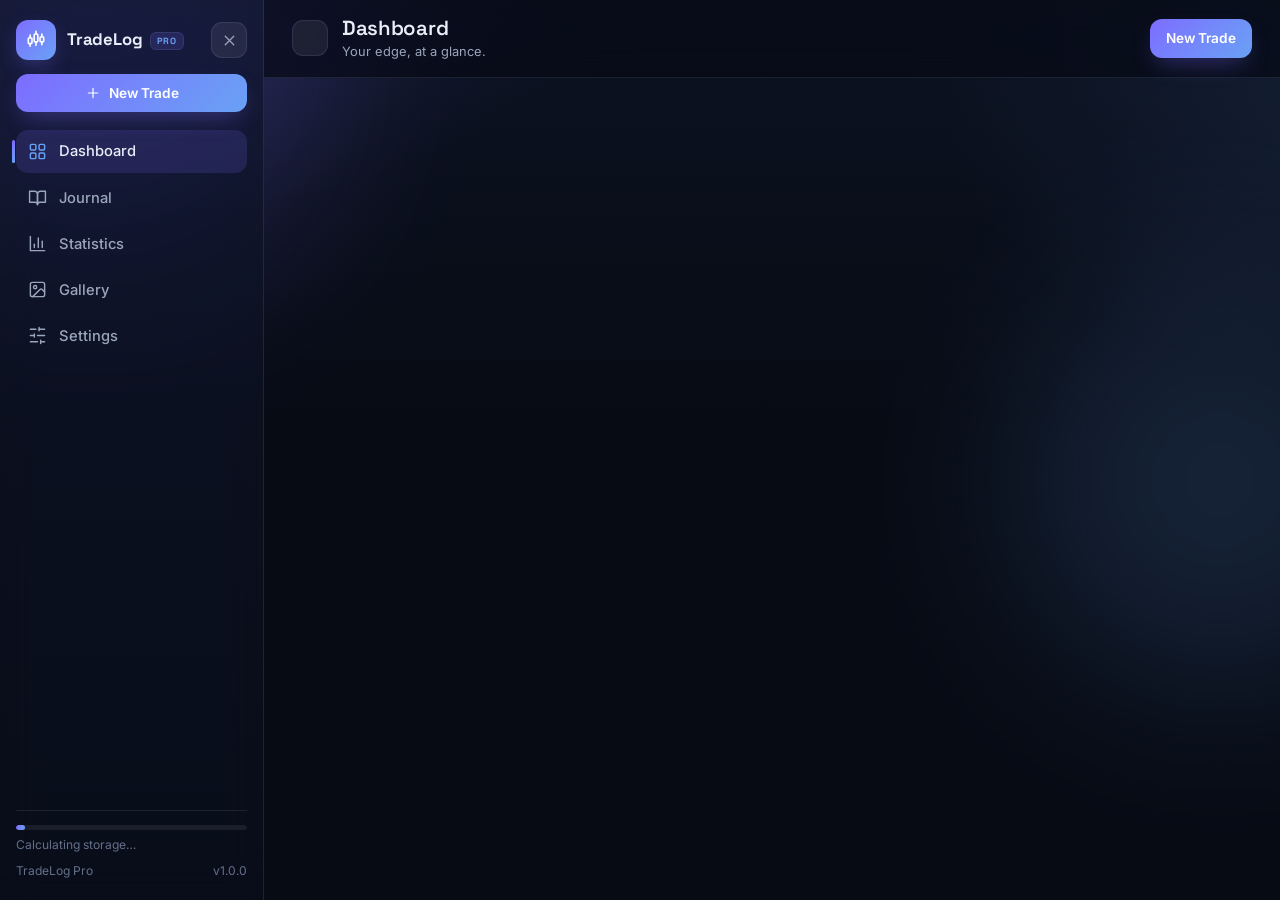
==== dashboard.html @ 1c087ba8 "Add files via upload" ====
<!DOCTYPE html>
<html lang="en" data-theme="dark" data-fs="md">
<head>
  <meta charset="UTF-8">
  <meta name="viewport" content="width=device-width, initial-scale=1, viewport-fit=cover">
  <title>Dashboard · TradeLog Pro</title>
  <meta name="description" content="TradeLog Pro — performance dashboard.">
  <meta name="theme-color" content="#070b14">
  <link rel="manifest" href="manifest.json">
  <link rel="icon" type="image/svg+xml" href="assets/icons/favicon.svg">
  <link rel="icon" type="image/png" sizes="32x32" href="assets/icons/favicon-32.png">
  <link rel="apple-touch-icon" href="assets/icons/apple-touch-icon.png">
  <meta name="apple-mobile-web-app-capable" content="yes">
  <meta name="apple-mobile-web-app-status-bar-style" content="black-translucent">
  <script>
    try { var s = JSON.parse(localStorage.getItem('tj.settings') || '{}'); var d = document.documentElement;
      d.dataset.theme = s.theme || 'dark'; d.dataset.fs = s.fontSize || 'md';
      if (s.accent) d.style.setProperty('--accent', s.accent); } catch (e) {}
  </script>
  <link rel="preconnect" href="https://fonts.googleapis.com">
  <link rel="preconnect" href="https://fonts.gstatic.com" crossorigin>
  <link href="https://fonts.googleapis.com/css2?family=Space+Grotesk:wght@500;600;700&family=Inter:wght@400;500;600;700&display=swap" rel="stylesheet">
  <link rel="stylesheet" href="style.css">
</head>
<body data-page="dashboard">
  <div class="bg-orbs" aria-hidden="true"><div class="orb o1"></div><div class="orb o2"></div></div>
  <div class="app">
    <aside id="sidebar" class="sidebar" aria-label="Sidebar"></aside>
    <div class="main">
      <header class="topbar">
        <button class="icon-btn menu-toggle" aria-label="Open menu"></button>
        <div class="tb-left">
          <h1>Dashboard</h1>
          <p class="sub" id="dashSub">Your edge, at a glance.</p>
        </div>
        <div class="tb-actions">
          <a class="btn btn-primary" href="trade.html"><span class="lbl">New Trade</span></a>
        </div>
      </header>
      <main class="content" id="dashRoot"></main>
    </div>
  </div>
  <div id="toasts" aria-live="polite"></div>

  <script defer src="assets/vendor/chart.umd.min.js"></script>
  <script defer src="js/storage.js"></script>
  <script defer src="js/images.js"></script>
  <script defer src="js/metrics.js"></script>
  <script defer src="js/ui.js"></script>
  <script defer src="js/charts.js"></script>
  <script defer src="script.js"></script>
  <script defer src="js/dashboard.js"></script>
</body>
</html>
---- style.css ----
/* ============================================================
   TradeLog Pro — Design System
   Dark "trading desk at night" theme · glassmorphism · Space Grotesk + Inter
   ============================================================ */

/* ---------- 1. Tokens ---------- */
:root {
  --bg: #070b14;
  --bg-2: #0c1322;
  --card: rgba(255, 255, 255, 0.045);
  --card-2: rgba(255, 255, 255, 0.075);
  --border: rgba(160, 176, 210, 0.13);
  --border-2: rgba(160, 176, 210, 0.24);
  --text: #e9edf7;
  --text-2: #9ba6bc;
  --text-3: #64708a;
  --accent: #7c6cff;
  --accent-2: #37d2e6;
  --accent-2: color-mix(in oklab, var(--accent) 52%, #37d2e6);
  --accent-soft: rgba(124, 108, 255, 0.16);
  --accent-soft: color-mix(in srgb, var(--accent) 16%, transparent);
  --accent-glow: rgba(124, 108, 255, 0.4);
  --accent-glow: color-mix(in srgb, var(--accent) 42%, transparent);
  --win: #2dd684;
  --loss: #ff5c7a;
  --be: #8b94a9;
  --warn: #f4b740;
  --win-soft: rgba(45, 214, 132, 0.13);
  --loss-soft: rgba(255, 92, 122, 0.13);
  --be-soft: rgba(139, 148, 169, 0.14);
  --warn-soft: rgba(244, 183, 64, 0.14);
  --shadow: 0 14px 34px -14px rgba(2, 6, 16, 0.65);
  --shadow-lg: 0 24px 60px -20px rgba(2, 6, 16, 0.75);
  --r-lg: 20px;
  --r-md: 14px;
  --r-sm: 10px;
  --font: "Inter", system-ui, -apple-system, "Segoe UI", Roboto, "Helvetica Neue", Arial, sans-serif;
  --font-d: "Space Grotesk", var(--font);
  --side-w: 264px;
  --ease: cubic-bezier(0.22, 1, 0.36, 1);
  color-scheme: dark;
}
html[data-fs="sm"] { font-size: 14px; }
html[data-fs="md"] { font-size: 15.5px; }
html[data-fs="lg"] { font-size: 17px; }

/* ---------- 2. Reset & base ---------- */
*, *::before, *::after { box-sizing: border-box; }
* { margin: 0; }
html { -webkit-text-size-adjust: 100%; }
body {
  font-family: var(--font);
  background: var(--bg);
  color: var(--text);
  line-height: 1.5;
  min-height: 100vh;
  min-height: 100dvh;
  -webkit-font-smoothing: antialiased;
  overflow-x: hidden;
}
body::before {
  content: "";
  position: fixed; inset: 0; z-index: -2;
  background:
    radial-gradient(900px 520px at 8% -10%, var(--accent-soft), transparent 60%),
    radial-gradient(800px 500px at 108% 12%, color-mix(in srgb, var(--accent-2) 10%, transparent), transparent 55%),
    linear-gradient(180deg, var(--bg-2), var(--bg) 46%);
}
img, canvas, svg { display: block; max-width: 100%; }
a { color: var(--accent-2); text-decoration: none; }
a:hover { text-decoration: underline; }
h1, h2, h3, h4 { font-family: var(--font-d); font-weight: 600; letter-spacing: -0.015em; line-height: 1.2; }
button { font: inherit; color: inherit; }
::selection { background: var(--accent-glow); color: #fff; }
:focus-visible { outline: 2px solid var(--accent); outline-offset: 2px; border-radius: 6px; }
::-webkit-scrollbar { width: 10px; height: 10px; }
::-webkit-scrollbar-thumb { background: rgba(150, 165, 200, 0.22); border-radius: 8px; border: 2px solid transparent; background-clip: content-box; }
::-webkit-scrollbar-thumb:hover { background-color: rgba(150, 165, 200, 0.38); }
::-webkit-scrollbar-track { background: transparent; }

/* ---------- 3. Ambient orbs ---------- */
.bg-orbs { position: fixed; inset: 0; z-index: -1; overflow: hidden; pointer-events: none; }
.orb { position: absolute; border-radius: 50%; filter: blur(90px); opacity: 0.5; }
.orb.o1 { width: 460px; height: 460px; left: -140px; top: -160px; background: var(--accent-glow); animation: drift 26s ease-in-out infinite alternate; }
.orb.o2 { width: 420px; height: 420px; right: -150px; top: 30%; background: color-mix(in srgb, var(--accent-2) 30%, transparent); animation: drift 32s ease-in-out infinite alternate-reverse; }
@keyframes drift { from { transform: translate3d(0, 0, 0) scale(1); } to { transform: translate3d(60px, 50px, 0) scale(1.12); } }

/* ---------- 4. App layout ---------- */
.app { display: flex; min-height: 100vh; min-height: 100dvh; }
.sidebar {
  position: fixed; z-index: 60; inset: 0 auto 0 0; width: var(--side-w);
  display: flex; flex-direction: column; gap: 14px; padding: 20px 16px;
  background: linear-gradient(180deg, rgba(16, 22, 40, 0.72), rgba(10, 14, 26, 0.72));
  border-right: 1px solid var(--border);
  backdrop-filter: blur(18px) saturate(150%);
  -webkit-backdrop-filter: blur(18px) saturate(150%);
  transition: transform 0.3s var(--ease);
}
.side-head { display: flex; align-items: center; justify-content: space-between; }
.brand { display: flex; align-items: center; gap: 11px; color: var(--text); }
.brand:hover { text-decoration: none; }
.brand-mark {
  width: 40px; height: 40px; border-radius: 12px; display: grid; place-items: center; flex: none;
  background: linear-gradient(135deg, var(--accent), var(--accent-2));
  box-shadow: 0 8px 22px -6px var(--accent-glow);
  color: #fff;
}
.brand-mark .icon { width: 22px; height: 22px; }
.brand-text { font-family: var(--font-d); font-weight: 700; font-size: 1.08rem; letter-spacing: -0.01em; }
.brand-text .pro {
  font-size: 0.58rem; font-weight: 700; letter-spacing: 0.14em; vertical-align: middle;
  margin-left: 7px; padding: 2px 6px; border-radius: 6px;
  background: var(--accent-soft); color: var(--accent-2); border: 1px solid var(--border);
}
.side-close { display: none; }
.side-new { width: 100%; justify-content: center; }
.side-nav { display: flex; flex-direction: column; gap: 4px; margin-top: 4px; flex: 1; }
.nav-item {
  display: flex; align-items: center; gap: 12px; padding: 10px 12px; border-radius: 12px;
  color: var(--text-2); font-weight: 500; font-size: 0.95rem; position: relative;
  transition: background 0.18s, color 0.18s;
}
.nav-item:hover { background: rgba(255, 255, 255, 0.05); color: var(--text); text-decoration: none; }
.nav-item.active { background: var(--accent-soft); color: var(--text); }
.nav-item.active::before {
  content: ""; position: absolute; left: -4px; top: 22%; bottom: 22%; width: 3px; border-radius: 3px;
  background: linear-gradient(180deg, var(--accent), var(--accent-2));
}
.nav-item .icon { width: 19px; height: 19px; flex: none; }
.nav-item.active .icon { color: var(--accent-2); }
.side-foot { border-top: 1px solid var(--border); padding-top: 14px; display: flex; flex-direction: column; gap: 8px; font-size: 0.78rem; color: var(--text-3); }
.usage-bar { height: 5px; border-radius: 4px; background: rgba(255, 255, 255, 0.07); overflow: hidden; margin-bottom: 6px; }
.usage-bar i { display: block; height: 100%; width: 4%; border-radius: 4px; background: linear-gradient(90deg, var(--accent), var(--accent-2)); transition: width 0.6s var(--ease); }
.ver { display: flex; justify-content: space-between; align-items: center; }
.scrim { position: fixed; inset: 0; z-index: 55; background: rgba(4, 7, 14, 0.6); backdrop-filter: blur(3px); opacity: 0; pointer-events: none; transition: opacity 0.25s; }
.scrim.show { opacity: 1; pointer-events: auto; }

.main { flex: 1; margin-left: var(--side-w); min-width: 0; display: flex; flex-direction: column; }
.topbar {
  position: sticky; top: 0; z-index: 40;
  display: flex; align-items: center; gap: 14px; padding: 16px 28px;
  background: color-mix(in srgb, var(--bg) 72%, transparent);
  backdrop-filter: blur(16px) saturate(140%);
  -webkit-backdrop-filter: blur(16px) saturate(140%);
  border-bottom: 1px solid var(--border);
}
.tb-left { flex: 1; min-width: 0; }
.topbar h1 { font-size: 1.32rem; }
.topbar .sub { font-size: 0.83rem; color: var(--text-2); margin-top: 1px; white-space: nowrap; overflow: hidden; text-overflow: ellipsis; }
.tb-actions { display: flex; align-items: center; gap: 10px; flex-wrap: wrap; justify-content: flex-end; }
.menu-toggle { display: none; }
.content { padding: 26px 28px 60px; display: flex; flex-direction: column; gap: 20px; width: 100%; max-width: 1360px; margin: 0 auto; }
.content.narrow { max-width: 1060px; }

/* ---------- 5. Buttons ---------- */
.btn {
  display: inline-flex; align-items: center; gap: 8px; padding: 9px 16px;
  border-radius: 12px; border: 1px solid var(--border); cursor: pointer;
  background: var(--card-2); color: var(--text); font-weight: 600; font-size: 0.88rem;
  transition: transform 0.15s var(--ease), box-shadow 0.2s, background 0.2s, border-color 0.2s;
  text-decoration: none; white-space: nowrap; -webkit-tap-highlight-color: transparent;
}
.btn:hover { text-decoration: none; border-color: var(--border-2); background: rgba(255, 255, 255, 0.1); }
.btn:active { transform: translateY(1px) scale(0.99); }
.btn .icon { width: 16px; height: 16px; }
.btn-primary {
  border: none; color: #fff;
  background: linear-gradient(135deg, var(--accent), var(--accent-2));
  box-shadow: 0 10px 24px -8px var(--accent-glow);
}
.btn-primary:hover { background: linear-gradient(135deg, var(--accent), var(--accent-2)); filter: brightness(1.08); box-shadow: 0 12px 28px -8px var(--accent-glow); }
.btn-ghost { background: transparent; }
.btn-danger { background: var(--loss-soft); border-color: color-mix(in srgb, var(--loss) 35%, transparent); color: var(--loss); }
.btn-danger:hover { background: color-mix(in srgb, var(--loss) 22%, transparent); border-color: var(--loss); }
.btn-sm { padding: 6px 11px; font-size: 0.8rem; border-radius: 10px; }
.btn-block { width: 100%; justify-content: center; }
.btn[disabled] { opacity: 0.45; pointer-events: none; }
.icon-btn {
  width: 36px; height: 36px; border-radius: 11px; display: inline-grid; place-items: center;
  background: var(--card-2); border: 1px solid var(--border); color: var(--text-2); cursor: pointer;
  transition: background 0.18s, color 0.18s, border-color 0.18s, transform 0.15s;
  flex: none;
}
.icon-btn:hover { color: var(--text); background: rgba(255, 255, 255, 0.1); border-color: var(--border-2); }
.icon-btn:active { transform: scale(0.94); }
.icon-btn .icon { width: 17px; height: 17px; }
.icon { width: 18px; height: 18px; }

/* ---------- 6. Cards ---------- */
.card {
  background: linear-gradient(180deg, rgba(255, 255, 255, 0.06), rgba(255, 255, 255, 0.028));
  border: 1px solid var(--border);
  border-radius: var(--r-lg);
  backdrop-filter: blur(14px) saturate(140%);
  -webkit-backdrop-filter: blur(14px) saturate(140%);
  box-shadow: var(--shadow);
  animation: rise 0.5s var(--ease) both;
  animation-delay: calc(var(--i, 0) * 45ms);
}
.card.pad { padding: 20px; }
.card-h { display: flex; align-items: center; gap: 10px; padding: 16px 20px; border-bottom: 1px solid var(--border); flex-wrap: wrap; }
.card-h h3 { font-size: 1rem; display: flex; align-items: center; gap: 9px; }
.card-h h3 .icon { width: 17px; height: 17px; color: var(--accent-2); }
.card-h .hint { font-size: 0.78rem; color: var(--text-3); }
.card-h .spacer, .spacer { flex: 1; }
.card-b { padding: 18px 20px; }
.divider { height: 1px; background: var(--border); border: 0; margin: 4px 0; }
@keyframes rise { from { opacity: 0; transform: translateY(14px); } to { opacity: 1; transform: none; } }

/* ---------- 7. Forms ---------- */
.field { display: flex; flex-direction: column; gap: 6px; min-width: 0; }
.field > label { font-size: 0.76rem; font-weight: 600; color: var(--text-2); letter-spacing: 0.02em; }
.field > label .req { color: var(--loss); }
.input, .select, .textarea {
  width: 100%; padding: 9px 12px; border-radius: 11px; font: inherit; font-size: 0.9rem;
  background: rgba(8, 12, 24, 0.55); border: 1px solid var(--border); color: var(--text);
  transition: border-color 0.18s, box-shadow 0.18s, background 0.18s;
}
.input:hover, .select:hover, .textarea:hover { border-color: var(--border-2); }
.input:focus, .select:focus, .textarea:focus {
  outline: none; border-color: var(--accent);
  box-shadow: 0 0 0 3px var(--accent-soft); background: rgba(8, 12, 24, 0.75);
}
.input::placeholder, .textarea::placeholder { color: var(--text-3); }
.select {
  appearance: none; -webkit-appearance: none; padding-right: 32px; cursor: pointer;
  background-image: url("data:image/svg+xml,%3Csvg xmlns='http://www.w3.org/2000/svg' width='14' height='14' viewBox='0 0 24 24' fill='none' stroke='%239ba6bc' stroke-width='2' stroke-linecap='round' stroke-linejoin='round'%3E%3Cpath d='m6 9 6 6 6-6'/%3E%3C/svg%3E");
  background-repeat: no-repeat; background-position: right 11px center;
}
.textarea { min-height: 92px; resize: vertical; line-height: 1.55; }
input[type="date"], input[type="time"], input[type="month"] { color-scheme: dark; }
.fg { display: grid; grid-template-columns: repeat(12, 1fr); gap: 14px; }
.c2 { grid-column: span 2; } .c3 { grid-column: span 3; } .c4 { grid-column: span 4; }
.c6 { grid-column: span 6; } .c8 { grid-column: span 8; } .c12 { grid-column: span 12; }

.check { display: flex; align-items: center; gap: 10px; cursor: pointer; padding: 9px 12px; border-radius: 11px; border: 1px solid var(--border); background: rgba(8, 12, 24, 0.4); transition: border-color 0.18s, background 0.18s; font-size: 0.88rem; user-select: none; }
.check:hover { border-color: var(--border-2); }
.check input { position: absolute; opacity: 0; pointer-events: none; }
.check .box { width: 19px; height: 19px; flex: none; border-radius: 6px; border: 1.5px solid var(--border-2); display: grid; place-items: center; transition: background 0.15s, border-color 0.15s; }
.check .box svg { width: 12px; height: 12px; stroke: #fff; stroke-width: 3; fill: none; stroke-linecap: round; stroke-linejoin: round; opacity: 0; transform: scale(0.5); transition: opacity 0.15s, transform 0.15s; }
.check input:checked + .box { background: linear-gradient(135deg, var(--accent), var(--accent-2)); border-color: transparent; }
.check input:checked + .box svg { opacity: 1; transform: scale(1); }
.check input:checked ~ .txt { color: var(--text); }
.check .txt { color: var(--text-2); }

.seg { display: inline-flex; padding: 4px; gap: 3px; border-radius: 12px; background: rgba(8, 12, 24, 0.55); border: 1px solid var(--border); }
.seg button {
  border: none; background: transparent; color: var(--text-2); padding: 6px 13px; border-radius: 9px;
  font-size: 0.83rem; font-weight: 600; cursor: pointer; display: inline-flex; align-items: center; gap: 7px;
  transition: background 0.18s, color 0.18s;
}
.seg button .icon { width: 15px; height: 15px; }
.seg button:hover { color: var(--text); }
.seg button.active { background: var(--accent-soft); color: var(--text); box-shadow: inset 0 0 0 1px var(--border-2); }
.seg button.active.s-buy, .seg button.active.s-win { background: var(--win-soft); color: var(--win); box-shadow: inset 0 0 0 1px color-mix(in srgb, var(--win) 40%, transparent); }
.seg button.active.s-sell, .seg button.active.s-loss { background: var(--loss-soft); color: var(--loss); box-shadow: inset 0 0 0 1px color-mix(in srgb, var(--loss) 40%, transparent); }
.seg button.active.s-be { background: var(--be-soft); color: var(--text); box-shadow: inset 0 0 0 1px var(--border-2); }

.range-wrap { display: flex; align-items: center; gap: 12px; }
.range-val { min-width: 44px; text-align: center; font-family: var(--font-d); font-weight: 700; font-size: 1rem; padding: 4px 8px; border-radius: 9px; background: var(--accent-soft); color: var(--accent-2); }
input[type="range"] { flex: 1; appearance: none; -webkit-appearance: none; height: 6px; border-radius: 4px; background: linear-gradient(90deg, var(--accent) var(--fill, 50%), rgba(255, 255, 255, 0.1) var(--fill, 50%)); cursor: pointer; }
input[type="range"]::-webkit-slider-thumb { appearance: none; -webkit-appearance: none; width: 18px; height: 18px; border-radius: 50%; background: #fff; border: 4px solid var(--accent); box-shadow: 0 2px 10px var(--accent-glow); }
input[type="range"]::-moz-range-thumb { width: 18px; height: 18px; border-radius: 50%; background: #fff; border: 4px solid var(--accent); }

.chips { display: flex; flex-wrap: wrap; gap: 8px; align-items: center; }
.chip {
  display: inline-flex; align-items: center; gap: 6px; padding: 6px 12px; border-radius: 999px;
  border: 1px solid var(--border); background: rgba(8, 12, 24, 0.45); color: var(--text-2);
  font-size: 0.8rem; font-weight: 600; cursor: pointer; user-select: none;
  transition: all 0.16s var(--ease);
}
.chip:hover { border-color: var(--border-2); color: var(--text); }
.chip.on { background: var(--accent-soft); border-color: color-mix(in srgb, var(--accent) 45%, transparent); color: var(--text); box-shadow: 0 4px 14px -6px var(--accent-glow); }
.chip.on::before { content: "✓"; font-size: 0.7rem; color: var(--accent-2); }
.chip-add { display: inline-flex; align-items: center; gap: 6px; }
.chip-add input { width: 118px; padding: 6px 11px; border-radius: 999px; font-size: 0.8rem; background: transparent; border: 1px dashed var(--border-2); color: var(--text); }
.chip-add input:focus { outline: none; border-color: var(--accent); }
.tagpill { display: inline-flex; align-items: center; gap: 5px; padding: 3px 10px; border-radius: 999px; font-size: 0.72rem; font-weight: 600; background: var(--accent-soft); color: var(--accent-2); border: 1px solid var(--border); }

/* ---------- 8. Badges ---------- */
.badge { display: inline-flex; align-items: center; gap: 6px; padding: 3px 10px; border-radius: 999px; font-size: 0.74rem; font-weight: 700; letter-spacing: 0.03em; text-transform: uppercase; border: 1px solid transparent; white-space: nowrap; }
.badge .dot { width: 6px; height: 6px; border-radius: 50%; background: currentColor; }
.b-win  { background: var(--win-soft);  color: var(--win);  border-color: color-mix(in srgb, var(--win) 30%, transparent); }
.b-loss { background: var(--loss-soft); color: var(--loss); border-color: color-mix(in srgb, var(--loss) 30%, transparent); }
.b-be   { background: var(--be-soft);   color: var(--be);   border-color: color-mix(in srgb, var(--be) 30%, transparent); }
.b-open { background: var(--warn-soft); color: var(--warn); border-color: color-mix(in srgb, var(--warn) 30%, transparent); }
.b-buy  { background: var(--win-soft);  color: var(--win); }
.b-sell { background: var(--loss-soft); color: var(--loss); }
.pos { color: var(--win); } .neg { color: var(--loss); } .flat { color: var(--be); }
.rr { font-family: var(--font-d); font-weight: 700; font-variant-numeric: tabular-nums; }
.mono { font-variant-numeric: tabular-nums; font-family: var(--font-d); }

/* ---------- 9. Table ---------- */
.table-scroll { overflow-x: auto; border-radius: 0 0 var(--r-lg) var(--r-lg); }
table.tbl { width: 100%; border-collapse: collapse; font-size: 0.87rem; min-width: 860px; }
.tbl th {
  text-align: left; padding: 11px 14px; font-size: 0.71rem; font-weight: 700; letter-spacing: 0.07em;
  text-transform: uppercase; color: var(--text-3); border-bottom: 1px solid var(--border);
  position: sticky; top: 0; background: rgba(12, 18, 34, 0.9); backdrop-filter: blur(8px); white-space: nowrap;
}
.tbl th.sortable { cursor: pointer; user-select: none; }
.tbl th.sortable:hover { color: var(--text); }
.tbl th.sortable::after { content: "↕"; opacity: 0.35; margin-left: 5px; font-size: 0.8em; }
.tbl th.sortable.asc::after { content: "↑"; opacity: 1; color: var(--accent-2); }
.tbl th.sortable.desc::after { content: "↓"; opacity: 1; color: var(--accent-2); }
.tbl td { padding: 11px 14px; border-bottom: 1px solid var(--border); vertical-align: middle; white-space: nowrap; }
.tbl tbody tr { transition: background 0.14s; cursor: pointer; }
.tbl tbody tr:hover { background: rgba(255, 255, 255, 0.035); }
.tbl tbody tr:last-child td { border-bottom: none; }
.tbl .num { font-variant-numeric: tabular-nums; }
.row-btns { display: flex; gap: 5px; justify-content: flex-end; }
.rb { width: 30px; height: 30px; border-radius: 9px; display: grid; place-items: center; border: 1px solid transparent; background: transparent; color: var(--text-3); cursor: pointer; transition: all 0.15s; }
.rb:hover { background: var(--card-2); color: var(--text); border-color: var(--border); }
.rb.danger:hover { background: var(--loss-soft); color: var(--loss); }
.rb .icon { width: 15px; height: 15px; }
.pager { display: flex; align-items: center; justify-content: space-between; gap: 12px; padding: 12px 18px; border-top: 1px solid var(--border); font-size: 0.82rem; color: var(--text-2); flex-wrap: wrap; }
.pager .pg-btns { display: flex; gap: 8px; }
.count-badge { font-size: 0.75rem; font-weight: 600; padding: 3px 10px; border-radius: 999px; background: var(--card-2); border: 1px solid var(--border); color: var(--text-2); }

/* ---------- 10. Stat cards ---------- */
.stat-grid { display: grid; grid-template-columns: repeat(auto-fill, minmax(178px, 1fr)); gap: 14px; }
.stat { padding: 16px 17px; display: flex; flex-direction: column; gap: 9px; position: relative; overflow: hidden; transition: transform 0.2s var(--ease), border-color 0.2s; }
.stat:hover { transform: translateY(-3px); border-color: var(--border-2); }
.stat-top { display: flex; align-items: center; justify-content: space-between; gap: 8px; }
.stat-ico { width: 34px; height: 34px; border-radius: 10px; display: grid; place-items: center; background: var(--accent-soft); color: var(--accent-2); }
.stat-ico .icon { width: 17px; height: 17px; }
.stat-ico.tone-win { background: var(--win-soft); color: var(--win); }
.stat-ico.tone-loss { background: var(--loss-soft); color: var(--loss); }
.stat-ico.tone-be { background: var(--be-soft); color: var(--be); }
.stat-ico.tone-warn { background: var(--warn-soft); color: var(--warn); }
.stat-val { font-family: var(--font-d); font-size: 1.62rem; font-weight: 700; letter-spacing: -0.02em; font-variant-numeric: tabular-nums; line-height: 1.05; }
.stat-lab { font-size: 0.76rem; font-weight: 600; color: var(--text-2); letter-spacing: 0.03em; }
.stat-sub { font-size: 0.72rem; color: var(--text-3); }
.ring { --p: 0; width: 46px; height: 46px; border-radius: 50%; display: grid; place-items: center; background: conic-gradient(var(--accent) calc(var(--p) * 1%), rgba(255, 255, 255, 0.08) 0); }
.ring::after { content: ""; position: absolute; width: 36px; height: 36px; border-radius: 50%; background: var(--bg-2); }
.ring span { position: relative; z-index: 1; font-size: 0.62rem; font-weight: 700; }

/* ---------- 11. Filters ---------- */
.filter-grid { display: grid; grid-template-columns: repeat(auto-fill, minmax(158px, 1fr)); gap: 12px; padding: 16px 20px; }
.filter-grid .wide { grid-column: 1 / -1; }
.search-wrap { position: relative; }
.search-wrap .icon { position: absolute; left: 12px; top: 50%; transform: translateY(-50%); width: 15px; height: 15px; color: var(--text-3); pointer-events: none; }
.search-wrap .input { padding-left: 36px; }

/* ---------- 12. Calendar ---------- */
.cal-head { display: flex; align-items: center; gap: 10px; padding: 16px 20px; border-bottom: 1px solid var(--border); flex-wrap: wrap; }
.cal-title { font-family: var(--font-d); font-weight: 700; font-size: 1.05rem; min-width: 130px; }
.cal-grid { display: grid; grid-template-columns: repeat(7, 1fr); gap: 7px; padding: 16px 20px 20px; }
.cal-dow { text-align: center; font-size: 0.68rem; font-weight: 700; letter-spacing: 0.08em; text-transform: uppercase; color: var(--text-3); padding: 4px 0; }
.cal-cell {
  min-height: 84px; border-radius: 13px; border: 1px solid var(--border); padding: 8px;
  background: rgba(8, 12, 24, 0.35); display: flex; flex-direction: column; gap: 5px;
  transition: border-color 0.15s, background 0.15s, transform 0.15s;
}
.cal-cell.has { cursor: pointer; }
.cal-cell.has:hover { border-color: var(--border-2); transform: translateY(-2px); }
.cal-cell.dim { opacity: 0.32; }
.cal-cell.today { border-color: var(--accent); box-shadow: 0 0 0 1px var(--accent), 0 6px 18px -8px var(--accent-glow); }
.cal-cell.pday { background: linear-gradient(180deg, var(--win-soft), rgba(8, 12, 24, 0.35)); }
.cal-cell.nday { background: linear-gradient(180deg, var(--loss-soft), rgba(8, 12, 24, 0.35)); }
.cal-day { font-size: 0.74rem; font-weight: 700; color: var(--text-3); }
.cal-cell.today .cal-day { color: var(--accent-2); }
.cal-r { font-family: var(--font-d); font-weight: 700; font-size: 0.92rem; font-variant-numeric: tabular-nums; }
.cal-n { font-size: 0.66rem; color: var(--text-3); }

/* ---------- 13. Charts & quick stats ---------- */
.stat-strip { display: grid; grid-template-columns: repeat(auto-fit, minmax(128px, 1fr)); gap: 12px; }
.qstat { padding: 13px 16px; text-align: left; }
.q-val { font-family: var(--font-d); font-size: 1.28rem; font-weight: 700; font-variant-numeric: tabular-nums; }
.q-lab { font-size: 0.7rem; font-weight: 600; letter-spacing: 0.05em; text-transform: uppercase; color: var(--text-3); margin-top: 2px; }
.charts-grid { display: grid; grid-template-columns: repeat(2, 1fr); gap: 18px; }
.chart-card.span2 { grid-column: 1 / -1; }
.chart-wrap { position: relative; height: 262px; padding: 14px 16px 16px; }
.chart-wrap.tall { height: 330px; }
.mini-empty { height: 100%; display: grid; place-items: center; color: var(--text-3); font-size: 0.84rem; text-align: center; padding: 20px; }

/* ---------- 14. Gallery & lightbox ---------- */
.gal-grid { display: grid; grid-template-columns: repeat(auto-fill, minmax(215px, 1fr)); gap: 15px; }
.gal-item { border-radius: var(--r-md); overflow: hidden; border: 1px solid var(--border); background: var(--card); cursor: zoom-in; transition: transform 0.2s var(--ease), border-color 0.2s, box-shadow 0.2s; animation: rise 0.5s var(--ease) both; animation-delay: calc(var(--i, 0) * 30ms); }
.gal-item:hover { transform: translateY(-4px); border-color: var(--border-2); box-shadow: var(--shadow-lg); }
.gal-img { width: 100%; aspect-ratio: 4 / 3; object-fit: cover; background: #0a0f1d; }
.gal-meta { padding: 10px 12px; display: flex; flex-direction: column; gap: 6px; }
.gal-top { display: flex; align-items: center; justify-content: space-between; gap: 8px; font-weight: 700; font-size: 0.86rem; font-family: var(--font-d); }
.gal-sub { display: flex; align-items: center; gap: 7px; font-size: 0.72rem; color: var(--text-3); flex-wrap: wrap; }

.lightbox { position: fixed; inset: 0; z-index: 100; background: rgba(3, 5, 11, 0.92); backdrop-filter: blur(10px); display: flex; flex-direction: column; animation: fade 0.2s ease; }
@keyframes fade { from { opacity: 0; } to { opacity: 1; } }
.lb-top { display: flex; align-items: center; gap: 10px; padding: 14px 18px; color: var(--text-2); font-size: 0.86rem; }
.lb-stage { flex: 1; overflow: hidden; display: grid; place-items: center; position: relative; cursor: grab; }
.lb-stage.grabbing { cursor: grabbing; }
.lb-img { max-width: 92%; max-height: 92%; transform-origin: center; transition: transform 0.08s linear; user-select: none; border-radius: 8px; box-shadow: var(--shadow-lg); }
.lb-bar { display: flex; align-items: center; justify-content: center; gap: 9px; padding: 14px; }
.lb-nav { position: absolute; top: 50%; transform: translateY(-50%); z-index: 2; }
.lb-nav.prev { left: 16px; } .lb-nav.next { right: 16px; }
.lb-cap { text-align: center; font-size: 0.85rem; color: var(--text-2); padding: 0 20px 4px; }

/* ---------- 15. Modal & toast ---------- */
.modal-overlay { position: fixed; inset: 0; z-index: 90; display: grid; place-items: center; padding: 20px; background: rgba(4, 7, 14, 0.66); backdrop-filter: blur(8px); animation: fade 0.18s ease; }
.modal { width: 100%; max-width: 480px; max-height: 86vh; overflow: auto; border-radius: var(--r-lg); background: linear-gradient(180deg, #131a2e, #0d1424); border: 1px solid var(--border-2); box-shadow: var(--shadow-lg); animation: pop 0.24s var(--ease); }
.modal.wide { max-width: 680px; }
@keyframes pop { from { opacity: 0; transform: translateY(16px) scale(0.97); } to { opacity: 1; transform: none; } }
.modal-h { display: flex; align-items: center; gap: 10px; padding: 16px 20px; border-bottom: 1px solid var(--border); }
.modal-h h3 { font-size: 1.02rem; flex: 1; }
.modal-b { padding: 18px 20px; font-size: 0.92rem; color: var(--text-2); display: flex; flex-direction: column; gap: 12px; }
.modal-f { display: flex; justify-content: flex-end; gap: 10px; padding: 14px 20px; border-top: 1px solid var(--border); }
#toasts { position: fixed; right: 18px; bottom: 18px; z-index: 120; display: flex; flex-direction: column; gap: 9px; max-width: min(360px, calc(100vw - 36px)); }
.toast { display: flex; align-items: center; gap: 10px; padding: 12px 15px; border-radius: 13px; font-size: 0.87rem; font-weight: 500; background: linear-gradient(180deg, #141b30, #0e1526); border: 1px solid var(--border-2); box-shadow: var(--shadow-lg); animation: slideIn 0.3s var(--ease); }
.toast .icon { width: 17px; height: 17px; flex: none; }
.toast.t-ok .icon { color: var(--win); }
.toast.t-err .icon { color: var(--loss); }
.toast.t-info .icon { color: var(--accent-2); }
.toast.out { animation: slideOut 0.25s ease forwards; }
@keyframes slideIn { from { opacity: 0; transform: translateX(24px); } to { opacity: 1; transform: none; } }
@keyframes slideOut { to { opacity: 0; transform: translateX(24px); } }

/* ---------- 16. Trade detail & form ---------- */
.hero { padding: 22px; display: flex; gap: 20px; align-items: center; justify-content: space-between; flex-wrap: wrap; position: relative; overflow: hidden; }
.hero::before { content: ""; position: absolute; inset: -40% 55% 40% -10%; background: radial-gradient(closest-side, var(--accent-soft), transparent); pointer-events: none; }
.hero-pair { font-family: var(--font-d); font-size: 1.9rem; font-weight: 700; letter-spacing: -0.02em; display: flex; align-items: center; gap: 12px; flex-wrap: wrap; }
.hero-chips { display: flex; gap: 8px; flex-wrap: wrap; margin-top: 9px; align-items: center; font-size: 0.82rem; color: var(--text-2); }
.hero-chips .sep { color: var(--text-3); }
.hero-r { text-align: right; }
.hero-r .big { font-family: var(--font-d); font-size: 2.3rem; font-weight: 700; font-variant-numeric: tabular-nums; line-height: 1; }
.hero-r .sub2 { font-size: 0.82rem; color: var(--text-2); margin-top: 6px; }
.detail-grid { display: grid; grid-template-columns: repeat(2, 1fr); gap: 18px; align-items: start; }
.kv-grid { display: grid; grid-template-columns: repeat(auto-fill, minmax(128px, 1fr)); gap: 12px; padding: 16px 20px; }
.kv b { display: block; font-size: 0.68rem; font-weight: 700; letter-spacing: 0.07em; text-transform: uppercase; color: var(--text-3); margin-bottom: 3px; }
.kv span { font-size: 0.93rem; font-weight: 600; font-variant-numeric: tabular-nums; overflow-wrap: anywhere; }
.cl-list { display: flex; flex-direction: column; gap: 8px; padding: 16px 20px; }
.cl-item { display: flex; align-items: center; gap: 10px; font-size: 0.88rem; padding: 8px 12px; border-radius: 10px; border: 1px solid var(--border); }
.cl-item .icon { width: 15px; height: 15px; flex: none; }
.cl-item.ok { color: var(--text); background: var(--win-soft); border-color: color-mix(in srgb, var(--win) 25%, transparent); }
.cl-item.ok .icon { color: var(--win); }
.cl-item.miss { color: var(--text-3); }
.cl-item.miss .icon { color: var(--text-3); }
.progress { height: 7px; border-radius: 6px; background: rgba(255, 255, 255, 0.08); overflow: hidden; }
.progress i { display: block; height: 100%; border-radius: 6px; background: linear-gradient(90deg, var(--accent), var(--accent-2)); transition: width 0.6s var(--ease); }
.shots-grid { display: grid; grid-template-columns: repeat(auto-fill, minmax(168px, 1fr)); gap: 14px; padding: 16px 20px 20px; }
.shot { border-radius: var(--r-md); border: 1px dashed var(--border-2); overflow: hidden; background: rgba(8, 12, 24, 0.4); display: flex; flex-direction: column; }
.shot.filled { border-style: solid; }
.shot-ph { aspect-ratio: 16 / 10; display: grid; place-items: center; color: var(--text-3); cursor: pointer; gap: 4px; text-align: center; font-size: 0.76rem; transition: background 0.15s, color 0.15s; }
.shot-ph:hover { background: rgba(255, 255, 255, 0.04); color: var(--text-2); }
.shot-img { width: 100%; aspect-ratio: 16 / 10; object-fit: cover; cursor: zoom-in; }
.shot-lab { font-size: 0.72rem; font-weight: 700; letter-spacing: 0.05em; text-transform: uppercase; color: var(--text-3); padding: 8px 10px 2px; }
.shot-btns { display: flex; gap: 6px; padding: 7px 9px 9px; }
.note { font-size: 0.8rem; color: var(--text-3); display: flex; align-items: center; gap: 7px; }
.note .icon { width: 14px; height: 14px; flex: none; }
.prose { padding: 16px 20px; font-size: 0.92rem; color: var(--text-2); line-height: 1.65; white-space: pre-wrap; overflow-wrap: anywhere; }

/* ---------- 17. Settings ---------- */
.swatches { display: flex; gap: 10px; flex-wrap: wrap; align-items: center; }
.swatch { width: 34px; height: 34px; border-radius: 50%; border: 2px solid transparent; cursor: pointer; transition: transform 0.15s, border-color 0.15s; position: relative; }
.swatch:hover { transform: scale(1.12); }
.swatch.on { border-color: #fff; box-shadow: 0 0 0 3px var(--accent-soft); }
.colorpick { width: 34px; height: 34px; padding: 0; border-radius: 50%; border: 2px dashed var(--border-2); background: transparent; cursor: pointer; }
.colorpick::-webkit-color-swatch-wrapper { padding: 3px; }
.colorpick::-webkit-color-swatch { border: none; border-radius: 50%; }
.list-editor { border: 1px solid var(--border); border-radius: var(--r-md); background: rgba(8, 12, 24, 0.3); padding: 14px; display: flex; flex-direction: column; gap: 11px; }
.le-head { font-size: 0.82rem; font-weight: 700; display: flex; align-items: center; gap: 8px; }
.le-head .count-badge { margin-left: auto; }
.le-items { display: flex; flex-wrap: wrap; gap: 7px; }
.le-chip { display: inline-flex; align-items: center; gap: 7px; padding: 5px 8px 5px 12px; border-radius: 999px; background: var(--card-2); border: 1px solid var(--border); font-size: 0.79rem; font-weight: 600; }
.le-chip button { border: none; background: transparent; color: var(--text-3); cursor: pointer; display: grid; place-items: center; padding: 2px; border-radius: 50%; }
.le-chip button:hover { color: var(--loss); }
.le-chip button .icon { width: 12px; height: 12px; }
.le-add { display: flex; gap: 8px; }
.le-add .input { flex: 1; }
.cl-editor-row { display: flex; align-items: center; gap: 8px; }
.cl-editor-row .input { flex: 1; }
.settings-grid { display: grid; grid-template-columns: repeat(auto-fill, minmax(295px, 1fr)); gap: 15px; }
.data-actions { display: grid; grid-template-columns: repeat(auto-fill, minmax(205px, 1fr)); gap: 11px; padding: 16px 20px 20px; }
.danger-zone { border-color: color-mix(in srgb, var(--loss) 35%, transparent); }
.danger-zone .card-h h3 .icon { color: var(--loss); }
.setting-row { display: flex; align-items: center; justify-content: space-between; gap: 16px; padding: 14px 20px; border-bottom: 1px solid var(--border); flex-wrap: wrap; }
.setting-row:last-child { border-bottom: none; }
.setting-row .s-info b { font-size: 0.92rem; font-weight: 600; display: block; }
.setting-row .s-info span { font-size: 0.78rem; color: var(--text-3); }

/* ---------- 18. Empty states & misc ---------- */
.empty { text-align: center; padding: 60px 24px; display: flex; flex-direction: column; align-items: center; gap: 14px; }
.empty-ico { width: 68px; height: 68px; border-radius: 22px; display: grid; place-items: center; background: var(--accent-soft); color: var(--accent-2); box-shadow: 0 14px 34px -12px var(--accent-glow); }
.empty-ico .icon { width: 30px; height: 30px; }
.empty h3 { font-size: 1.2rem; }
.empty p { color: var(--text-2); max-width: 400px; font-size: 0.92rem; }
.empty .row { display: flex; gap: 10px; flex-wrap: wrap; justify-content: center; }
.kbd { display: inline-block; padding: 1px 7px; border-radius: 6px; border: 1px solid var(--border-2); border-bottom-width: 2px; background: var(--card-2); font-family: var(--font-d); font-size: 0.74rem; font-weight: 700; }
.hidden { display: none !important; }
.muted { color: var(--text-3); }
.link { color: var(--accent-2); cursor: pointer; }
.w100 { width: 100%; }
.grid2 { display: grid; grid-template-columns: 1fr 1fr; gap: 18px; align-items: start; }
.recent-row { display: flex; align-items: center; gap: 12px; padding: 11px 20px; border-bottom: 1px solid var(--border); font-size: 0.87rem; color: inherit; transition: background 0.14s; }
.recent-row:hover { background: rgba(255, 255, 255, 0.035); text-decoration: none; }
.recent-row:last-child { border-bottom: none; }
.recent-row .rp { font-family: var(--font-d); font-weight: 700; min-width: 84px; }
.recent-row .rd { color: var(--text-3); font-size: 0.78rem; }

/* ---------- 19. Responsive ---------- */
@media (max-width: 1080px) {
  .sidebar { transform: translateX(-105%); box-shadow: var(--shadow-lg); }
  .sidebar.open { transform: none; }
  .side-close { display: inline-grid; }
  .main { margin-left: 0; }
  .menu-toggle { display: inline-grid; }
  .charts-grid { grid-template-columns: 1fr; }
  .detail-grid, .grid2 { grid-template-columns: 1fr; }
}
@media (max-width: 720px) {
  .topbar { padding: 12px 16px; }
  .content { padding: 18px 14px 90px; gap: 16px; }
  .topbar h1 { font-size: 1.12rem; }
  .fg { gap: 11px; }
  .c2, .c3, .c4 { grid-column: span 6; }
  .c6, .c8 { grid-column: span 12; }
  .stat-grid { grid-template-columns: repeat(2, 1fr); gap: 10px; }
  .stat-val { font-size: 1.34rem; }
  .cal-grid { gap: 4px; padding: 12px; }
  .cal-cell { min-height: 62px; padding: 5px; border-radius: 9px; }
  .cal-r { font-size: 0.74rem; }
  .cal-n { display: none; }
  .hero-pair { font-size: 1.45rem; }
  .hero-r .big { font-size: 1.7rem; }
  .tb-actions .btn span.lbl { display: none; }
  .tb-actions .btn { padding: 9px 11px; }
}

/* ---------- 20. Light theme ---------- */
html[data-theme="light"] {
  --bg: #eef1f8;
  --bg-2: #e4e9f5;
  --card: rgba(255, 255, 255, 0.62);
  --card-2: rgba(255, 255, 255, 0.85);
  --border: rgba(30, 45, 90, 0.12);
  --border-2: rgba(30, 45, 90, 0.24);
  --text: #131a2c;
  --text-2: #47536e;
  --text-3: #7a86a0;
  --win: #0aa864;
  --loss: #e5375e;
  --be: #6b7690;
  --win-soft: rgba(10, 168, 100, 0.12);
  --loss-soft: rgba(229, 55, 94, 0.11);
  --be-soft: rgba(107, 118, 144, 0.13);
  --warn-soft: rgba(200, 140, 20, 0.14);
  --shadow: 0 14px 30px -16px rgba(30, 45, 90, 0.25);
  --shadow-lg: 0 24px 54px -22px rgba(30, 45, 90, 0.32);
  color-scheme: light;
}
html[data-theme="light"] .card { background: linear-gradient(180deg, rgba(255, 255, 255, 0.86), rgba(255, 255, 255, 0.66)); }
html[data-theme="light"] .sidebar { background: linear-gradient(180deg, rgba(255, 255, 255, 0.82), rgba(244, 246, 252, 0.82)); }
html[data-theme="light"] .input, html[data-theme="light"] .select, html[data-theme="light"] .textarea,
html[data-theme="light"] .check, html[data-theme="light"] .seg, html[data-theme="light"] .chip,
html[data-theme="light"] .list-editor, html[data-theme="light"] .cal-cell, html[data-theme="light"] .shot { background: rgba(255, 255, 255, 0.72); }
html[data-theme="light"] input[type="date"], html[data-theme="light"] input[type="time"], html[data-theme="light"] input[type="month"] { color-scheme: light; }
html[data-theme="light"] .tbl th { background: rgba(255, 255, 255, 0.92); }
html[data-theme="light"] .modal { background: #fff; }
html[data-theme="light"] .toast { background: #fff; color: var(--text); }
html[data-theme="light"] .ring::after { background: #fff; }
html[data-theme="light"] .orb { opacity: 0.3; }

/* ---------- 21. Motion preferences ---------- */
@media (prefers-reduced-motion: reduce) {
  *, *::before, *::after { animation-duration: 0.01ms !important; animation-iteration-count: 1 !important; transition-duration: 0.01ms !important; }
}
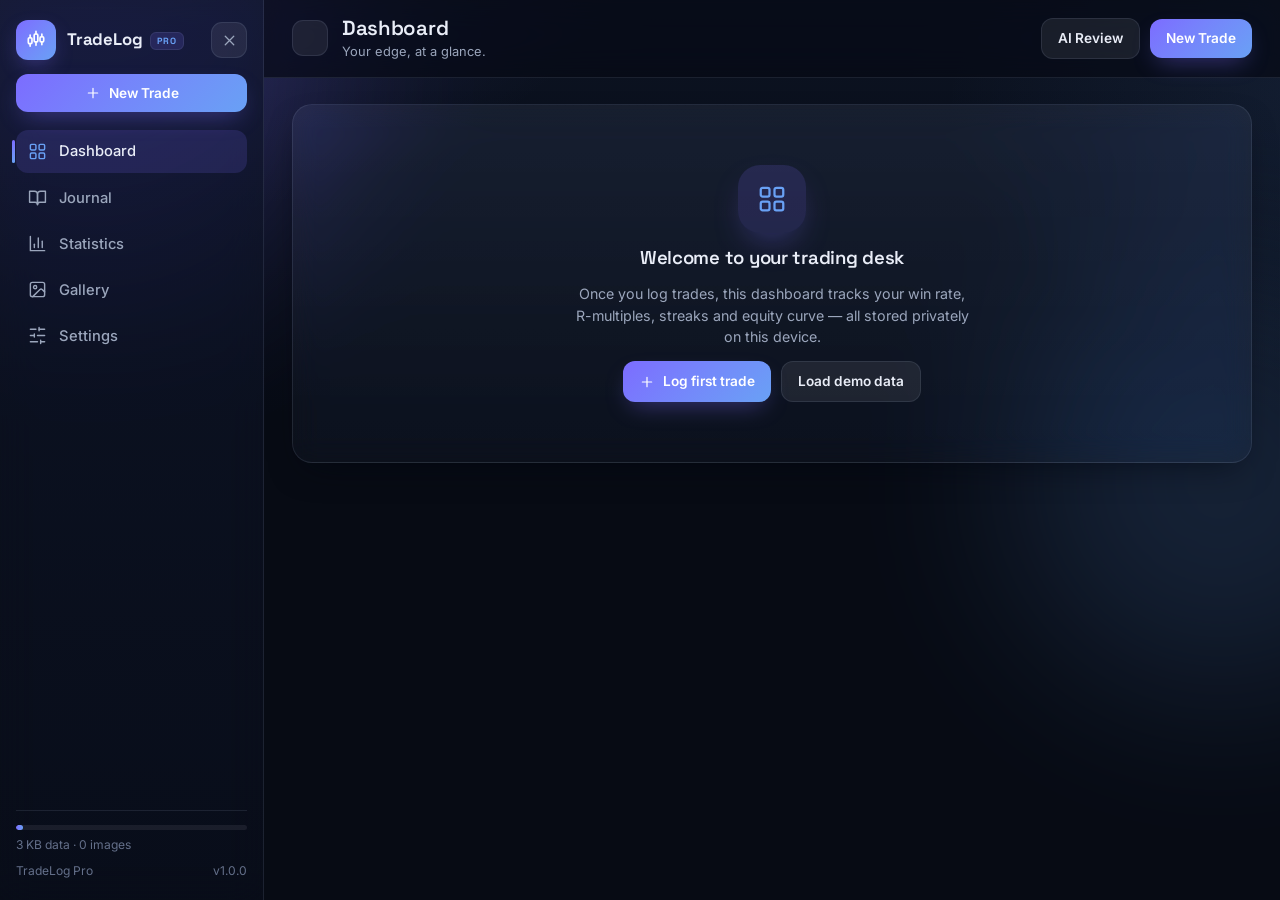
==== commit dc9b5c8d: "v1.0.6 — in-app AI Review via Claude API (dashboard.html)" ====
--- a/dashboard.html
+++ b/dashboard.html
@@ -7,9 +7,9 @@
   <meta name="description" content="TradeLog Pro — performance dashboard.">
   <meta name="theme-color" content="#070b14">
   <link rel="manifest" href="manifest.json">
-  <link rel="icon" type="image/svg+xml" href="assets/icons/favicon.svg">
-  <link rel="icon" type="image/png" sizes="32x32" href="assets/icons/favicon-32.png">
-  <link rel="apple-touch-icon" href="assets/icons/apple-touch-icon.png">
+  <link rel="icon" type="image/svg+xml" href="favicon.svg">
+  <link rel="icon" type="image/png" sizes="32x32" href="favicon-32.png">
+  <link rel="apple-touch-icon" href="apple-touch-icon.png">
   <meta name="apple-mobile-web-app-capable" content="yes">
   <meta name="apple-mobile-web-app-status-bar-style" content="black-translucent">
   <script>
@@ -34,6 +34,7 @@
           <p class="sub" id="dashSub">Your edge, at a glance.</p>
         </div>
         <div class="tb-actions">
+          <button class="btn" id="aiReviewBtn"><span class="lbl">AI Review</span></button>
           <a class="btn btn-primary" href="trade.html"><span class="lbl">New Trade</span></a>
         </div>
       </header>
@@ -42,13 +43,14 @@
   </div>
   <div id="toasts" aria-live="polite"></div>
 
-  <script defer src="assets/vendor/chart.umd.min.js"></script>
-  <script defer src="js/storage.js"></script>
-  <script defer src="js/images.js"></script>
-  <script defer src="js/metrics.js"></script>
-  <script defer src="js/ui.js"></script>
-  <script defer src="js/charts.js"></script>
+  <script defer src="chart.umd.min.js"></script>
+  <script defer src="storage.js"></script>
+  <script defer src="images.js"></script>
+  <script defer src="metrics.js"></script>
+  <script defer src="ui.js"></script>
+  <script defer src="charts.js"></script>
   <script defer src="script.js"></script>
-  <script defer src="js/dashboard.js"></script>
+  <script src="ai.js"></script>
+  <script defer src="dashboard.js"></script>
 </body>
 </html>
--- a/style.css
+++ b/style.css
@@ -255,6 +255,7 @@
 .seg button.active.s-buy, .seg button.active.s-win { background: var(--win-soft); color: var(--win); box-shadow: inset 0 0 0 1px color-mix(in srgb, var(--win) 40%, transparent); }
 .seg button.active.s-sell, .seg button.active.s-loss { background: var(--loss-soft); color: var(--loss); box-shadow: inset 0 0 0 1px color-mix(in srgb, var(--loss) 40%, transparent); }
 .seg button.active.s-be { background: var(--be-soft); color: var(--text); box-shadow: inset 0 0 0 1px var(--border-2); }
+.seg button.active.s-rf { background: color-mix(in srgb, var(--accent-2) 15%, transparent); color: var(--accent-2); box-shadow: inset 0 0 0 1px color-mix(in srgb, var(--accent-2) 40%, transparent); }
 
 .range-wrap { display: flex; align-items: center; gap: 12px; }
 .range-val { min-width: 44px; text-align: center; font-family: var(--font-d); font-weight: 700; font-size: 1rem; padding: 4px 8px; border-radius: 9px; background: var(--accent-soft); color: var(--accent-2); }
@@ -286,6 +287,7 @@
 .b-open { background: var(--warn-soft); color: var(--warn); border-color: color-mix(in srgb, var(--warn) 30%, transparent); }
 .b-buy  { background: var(--win-soft);  color: var(--win); }
 .b-sell { background: var(--loss-soft); color: var(--loss); }
+.b-rf   { background: color-mix(in srgb, var(--accent-2) 15%, transparent); color: var(--accent-2); border-color: color-mix(in srgb, var(--accent-2) 32%, transparent); }
 .pos { color: var(--win); } .neg { color: var(--loss); } .flat { color: var(--be); }
 .rr { font-family: var(--font-d); font-weight: 700; font-variant-numeric: tabular-nums; }
 .mono { font-variant-numeric: tabular-nums; font-family: var(--font-d); }
